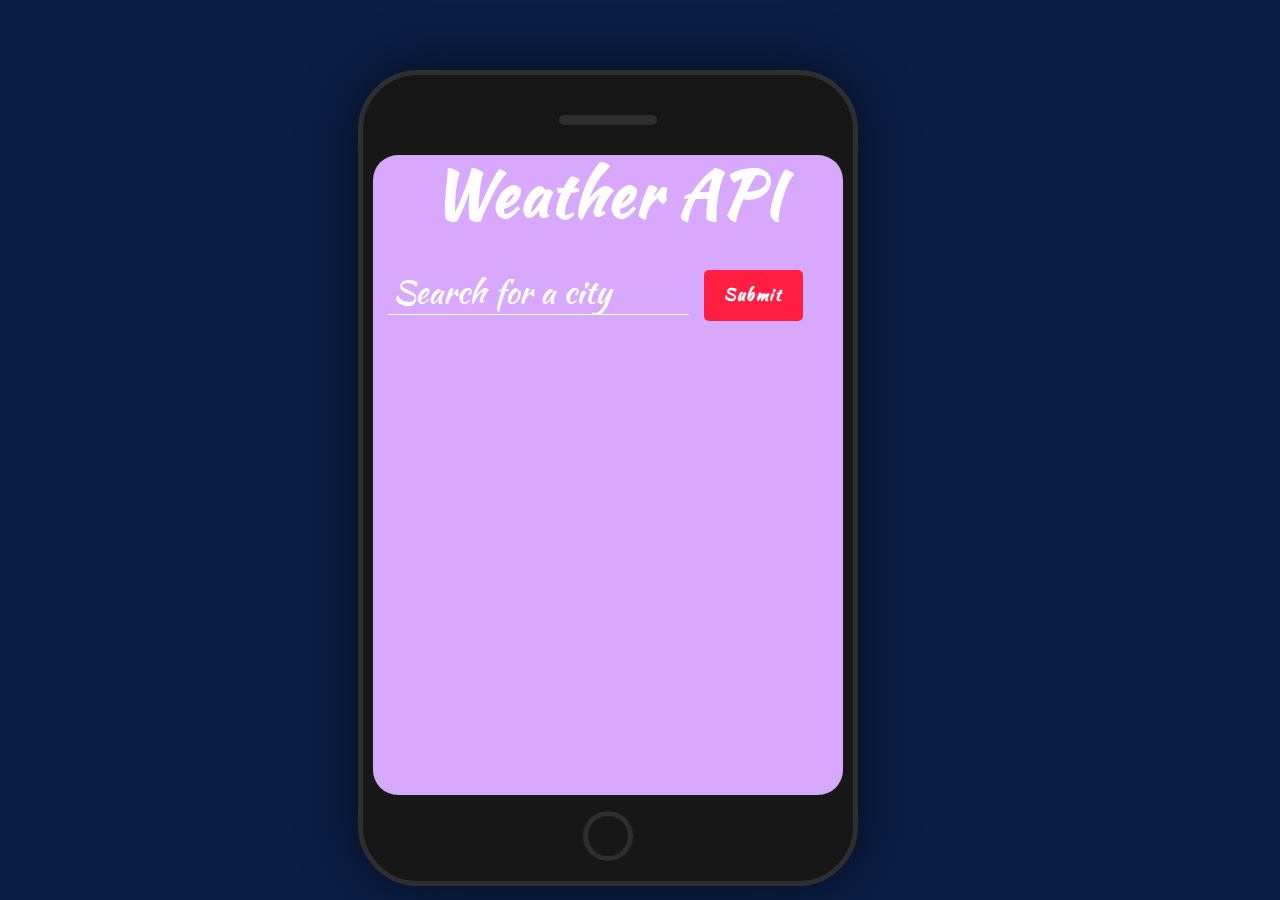
==== index.html @ f7fddd5a "Update index.html" ====
<!DOCTYPE html>
<html lang="en">
<head>
<meta charset="UTF-8">
<meta http-equiv="X-UA-Compatible" content="IE-edge">
<meta name="viewport" content="width=device-width, initial-scale=1.0">
<script src="https://code.jquery.com/jquery-3.6.1.js" integrity="sha256-3zlB5s2uwoUzrXK3BT7AX3FyvojsraNFxCc2vC/7pNI=" crossorigin="anonymous"></script>
<link rel="stylesheet" href="https://cdn.jsdelivr.net/npm/bootstrap@4.3.1/dist/css/bootstrap.min.css" integrity="sha384-ggOyR0iXCbMQv3Xipma34MD+dH/1fQ784/j6cY/iJTQUOhcWr7x9JvoRxT2MZw1T" crossorigin="anonymous">
<script src="https://code.jquery.com/jquery-3.3.1.slim.min.js" integrity="sha384-q8i/X+965DzO0rT7abK41JStQIAqVgRVzpbzo5smXKp4YfRvH+8abtTE1Pififigo" crossorigin="anonymous"></script>
<script src="https://cdn.jsdelivr.net/npm/popper.js@1.14.7/dist/umd/popper.min.js" integrity="sha384-UO2eT0CpHqdSJQ6hJty5KVphtPhzWj9WO1clHTMGa3JDZwrnQq4sF86dIHNDz0W1" crossorigin="anonymous"></script>
<script src="https://cdn.jsdelivr.net/npm/bootstrap@4.3.1/dist/js/bootstrap.min.js" integrity="sha384-JjSmVgyd0p3pXB1rRibZUAYoIIy6OrQ6VrjIEaFf/nJGzIxFDsf4x0xIM+B07jRM" crossorigin="anonymous"></script>
<script src="https://cdnjs.cloudflare.com/ajax/libs/jquery/3.1.1/jquery.min.js"></script>
<link rel="stylesheet" type="text/css" href="deveice.css">


<script type="text/javascript">

	$(document).ready(function(){

		$.ajax({
  url: "https://geolocation-db.com/jsonp",
  jsonpCallback: "callback",
  dataType: "jsonp",
  success: function(location) {
    $('#country').html(location.country_name);
    $('#state').html(location.state);
    $('#city').html(location.city);
    $('#latitude').html(location.latitude);
    $('#longitude').html(location.longitude);
    $('#ip').html(location.IPv4);
  }
});


$.get("http://ipinfo.io", function(response) {
    console.log(response.city, response.country);
    $("#ciudad").val(response.city);
}, "jsonp");



	});
		window.onload=function(){
			 $("#test").find("span").css("color", "yellow");
			

			//
  			const form = document.querySelector(".top-banner form");
const input = document.querySelector(".top-banner input");
const msg = document.querySelector(".top-banner .msg");
const list = document.querySelector(".ajax-section .cities");
/*Para obtener API key: https://home.openweathermap.org/users/sign_up*/
const apiKey = "0a57737e098a332f372d7efb3418f90d";

form.addEventListener("submit", e => {
  e.preventDefault();
  let inputVal = input.value;

  //Comprobar si ya hay en la lista una ciudad
  const listItems = list.querySelectorAll(".ajax-section .city");
  const listItemsArray = Array.from(listItems);

  if (listItemsArray.length > 0) {
    
    const filteredArray = listItemsArray.filter(el => {
      let content = "";
      //Ejemplo: athens,gr
      //Se soporta both languages English and Spanish
      if (inputVal.includes(",")) {
        //Validation
        //athens,grrrrrr->invalid country code, so we keep only the first part of inputVal
        if (inputVal.split(",")[1].length > 2) {
          inputVal = inputVal.split(",")[0];
          content = el
            .querySelector(".city-name span")
            .textContent.toLowerCase();
        } else {
          content = el.querySelector(".city-name").dataset.name.toLowerCase();
        }
      } else {
        //Discriminando Lower and Upper cases
        //athens
        content = el.querySelector(".city-name span").textContent.toLowerCase();
      }
      return content == inputVal.toLowerCase();
    });

    if (filteredArray.length > 0) {
      alert('Por favor, busque una ciudad diferente a la ya encontrada.');
      form.reset();
      input.focus();
      return;
    }

    else{
      $('.city').remove();
    }
  }

  //ajax here
  const url = `https://api.openweathermap.org/data/2.5/weather?q=${inputVal}&appid=${apiKey}&units=metric`;

  fetch(url)
    .then(response => response.json())
    .then(data => {
      const { main, name, sys, weather } = data;
      const icon = `https://s3-us-west-2.amazonaws.com/s.cdpn.io/162656/${
        weather[0]["icon"]
      }.svg`;

      const li = document.createElement("li");
      
      li.classList.add("city");
      const markup = `
        <h2 class="city-name" data-name="${name},${sys.country}">
          <span>${name}</span>
          <sup>${sys.country}</sup>
        </h2>
        <div class="city-temp">${Math.round(main.temp)}<sup> °C</sup></div>
        <figure>
          <img class="city-icon" src="${icon}" alt="${
        weather[0]["description"]
      }">
          <figcaption class="captionText">${weather[0]["description"]}</figcaption>
        </figure>
      `;
      
      
      li.innerHTML = markup;

      list.appendChild(li);
      

    })
    .catch(() => {
      
      alert('Nope. Digite bien... e.e');
    });

  msg.textContent = "";
  form.reset();
  input.focus();
});
}
/////Ejemplo de String para buscar
		/*SEARCH BY USING A CITY NAME (e.g. athens) OR A COMMA-SEPARATED CITY NAME ALONG WITH THE COUNTRY CODE (e.g. athens,gr)*/

	</script>
<!--<link rel="stylesheet" type="text/css" href="deveice.css">-->
<link rel="stylesheet" type="text/css" href="style.css">
	<title>Simple weather API</title>
</head>
<body>

	

<div class="device">



	
<section class="top-banner">
  <div class="container">
    <h1 class="heading">Weather API</h1>
    <form>
      <input type="text" placeholder="Search for a city" autofocus id="ciudad">
      <button type="submit">Submit</button>
      <span class="msg"></span>
    </form>
  </div>
</section>
<section class="ajax-section">
  <div class="container" style="width: 100%; height: 100%;">
    <ul class="cities"></ul>
  </div>
</section>

	


</div>

</body>
</html>
---- deveice.css ----
@import url(https://fonts.googleapis.com/css?family=Kaushan+Script);


* {
  box-sizing: border-box;
  position: relative;
  color: white;
  font-family: 'Kaushan Script', cursive;
  
}

html, body {
  background-color: #2a8538;
  width: 100%;
  height: 100%;
}

aside, main {
  width: 100%;
  height: 100%;
  float: left;
  padding: 2rem;
}

.device {
  position: relative;  /*absolute se pone a la derecha*/
  right: 2rem;
  height: 816px;
  width:500px;   /*50%;***************************/
  padding: 80px 10px 30px 10px;
  border: 5px solid #2f2f2f;
  border-radius: 60px;
  background-color: #171717;
  box-shadow: 0 0 50px 10px rgba(0, 0, 0, 0.4);
  margin: auto;   /*margin para centrar*/
}
.device:before, .device:after {
  content: '';
  position: absolute;
  z-index: 2;
 
}
.device:before {
  width: 20%;
  height: 10px;
  top: 40px;
  left: 40%;
  border-radius: 10px;
  background-color: #2f2f2f;
  
}
.device:after {
  width: 50px;
  height: 50px;
  border-radius: 50%;
  border: solid 5px #2f2f2f;
  left: calc(50% - 25px);
  bottom: 20px;
  
}
.device section {
  height: calc(100% - 50px);
  width: 100%;
  overflow: hidden;
  background-color: #d8a8fd;
  position: relative;
  
}
.device header, .device footer {
  height: 40px;
  background-color: #a7e7b6;
  
}


.divLoading{
  position: relative;
  top: 40%;
  font-size: 30px;

}

.divInfo{
  display: none;
}


.imgClima{
  margin-top: 130px;
    
}

.lblTemperatura{
  font-size: 80px;
  
}

.lblCiudad{
  margin-top: 40px;
}
---- deveice.css ----
@import url(https://fonts.googleapis.com/css?family=Kaushan+Script);


* {
  box-sizing: border-box;
  position: relative;
  color: white;
  font-family: 'Kaushan Script', cursive;
  
}

html, body {
  background-color: #2a8538;
  width: 100%;
  height: 100%;
}

aside, main {
  width: 100%;
  height: 100%;
  float: left;
  padding: 2rem;
}

.device {
  position: relative;  /*absolute se pone a la derecha*/
  right: 2rem;
  height: 816px;
  width:500px;   /*50%;***************************/
  padding: 80px 10px 30px 10px;
  border: 5px solid #2f2f2f;
  border-radius: 60px;
  background-color: #171717;
  box-shadow: 0 0 50px 10px rgba(0, 0, 0, 0.4);
  margin: auto;   /*margin para centrar*/
}
.device:before, .device:after {
  content: '';
  position: absolute;
  z-index: 2;
 
}
.device:before {
  width: 20%;
  height: 10px;
  top: 40px;
  left: 40%;
  border-radius: 10px;
  background-color: #2f2f2f;
  
}
.device:after {
  width: 50px;
  height: 50px;
  border-radius: 50%;
  border: solid 5px #2f2f2f;
  left: calc(50% - 25px);
  bottom: 20px;
  
}
.device section {
  height: calc(100% - 50px);
  width: 100%;
  overflow: hidden;
  background-color: #d8a8fd;
  position: relative;
  
}
.device header, .device footer {
  height: 40px;
  background-color: #a7e7b6;
  
}


.divLoading{
  position: relative;
  top: 40%;
  font-size: 30px;

}

.divInfo{
  display: none;
}


.imgClima{
  margin-top: 130px;
    
}

.lblTemperatura{
  font-size: 80px;
  
}

.lblCiudad{
  margin-top: 40px;
}
---- style.css ----
/* RESET STYLES
–––––––––––––––––––––––––––––––––––––––––––––––––– */
:root {
  --bg_main: #0a1f44;
  --text_light: #fff;
  --text_med: #53627c;
  --text_dark: #1e2432;
  --red: #ff1e42;
  --darkred: #c3112d;
  --orange: #ff8c00;
}

* {
  margin: 0;
  padding: 0;
  box-sizing: border-box;
  font-weight: normal;
}

a {
  color: inherit;
  text-decoration: none;
}

button {
  cursor: pointer;
}
 
input {
  -webkit-appearance: none;
}
 
button,
input {
  border: none;
  background: none;
  outline: none;
  color: inherit;
}

img {
  display: block;
  max-width: 100%;
  height: auto;
}

ul {
  list-style: none;

}

body {
  font: 1rem/1.3 "Roboto", sans-serif;
  background: var(--bg_main);
  color: var(--text_dark);
  padding: 70px;
}

/*Cambio de "width"*/
.container {
  width: auto;
  margin: 0 auto;
  padding: 0 15px;
  text-align: center;
  margin-top: 0px;
  margin-bottom: 0px;


}


/* SECTION #1
–––––––––––––––––––––––––––––––––––––––––––––––––– */
.top-banner {
  color: var(--text_light);
  border-top-right-radius: 25px;
  border-top-left-radius: 25px;
  height: auto;
  max-height: 170px;
  

  

}

.heading {
  
  font-weight: bold;
  font-size: 4rem;
  letter-spacing: 0.02em;
  padding: 0 0 30px 0;

  
}

.top-banner form {
  position: relative;
  display: flex;
  align-items: center;
}

.top-banner form input {
  font-size: 2rem;
  height: 40px;
  padding: 5px 5px 10px;
  border-bottom: 1px solid;
}

.top-banner form input::placeholder {
  color: currentColor; 
}

.top-banner form button {
  font-size: 1rem;
  font-weight: bold;
  letter-spacing: 0.1em;
  padding: 15px 20px;
  margin-left: 15px;
  border-radius: 5px;
  background: var(--red);
  transition: background 0.3s ease-in-out;
}

.top-banner form button:hover {
  background: var(--darkred);
}

.top-banner form .msg {
  position: absolute;
  bottom: -40px;
  left: 0;
  max-width: 450px;
  min-height: 40px;
}


/* SECTION #2
–––––––––––––––––––––––––––––––––––––––––––––––––– */
.ajax-section {
  margin: 70px 0 20px;
  margin-top: 0px;
  border-bottom-right-radius:25px; 
  border-bottom-left-radius:25px;
  max-height: 470px;


}

.ajax-section .cities {
  display: grid;
  grid-gap: 32px 20px;
  grid-template-columns: repeat(4, 1fr);
  margin: 0 auto;
}

.ajax-section .city {
  position: relative;
  padding: 40px 10%;
  border-radius: 20px;
  background: aqua;
  color: var(--text_med);
  width: 440px;
  height: auto;
  margin: 0 auto;
}




.ajax-section .city::after {
  content: '';
  width: 90%;
  height: 50px;
  position: absolute;
  bottom: -12px;
  left: 5%;
  z-index: -1;
  opacity: 0.3;
  border-radius: 20px;
  background: var(--text_light);
}

.ajax-section figcaption {
  margin-top: 10px;
  text-transform: uppercase;
  letter-spacing: 0.05em;
}

.ajax-section .city-temp {
  font-size: 5rem;
  font-weight: bold;
  margin-top: 10px;
  color: var(--text_dark);
}

.ajax-section .city sup {
  font-size: 0.5em;

  
}

.ajax-section .city-name sup {
  padding: 0.2em 0.6em;
  border-radius: 30px;
  color: var(--text_light);
  background: var(--orange);


}


/*  Begin  */

.ajax-section .city-name{
  
  text-align: center;

}

.ajax-section .city-temp{
  
  text-align: center;

}

.ajax-section .city-icon{
  
  margin: 0 auto;

}

.ajax-section .captionText{
  
  text-align: center;

}




/*  End */

.ajax-section .city-icon {
  margin-top: 10px;
  width: 100px;
  height: 100px;
}


/* FOOTER
–––––––––––––––––––––––––––––––––––––––––––––––––– */
.page-footer {
  text-align: right;
  font-size: 1rem;
  color: var(--text_light);
  margin-top: 40px;
}

.page-footer span {
  color: var(--red);
}


/* MQ
–––––––––––––––––––––––––––––––––––––––––––––––––– */
@media screen and (max-width: 1000px) {
  body {
    padding: 30px;
  }
  
  .ajax-section .cities {
    grid-template-columns: repeat(3, 1fr);
  }
}

@media screen and (max-width: 700px) {
  .heading,
  .ajax-section .city-temp {
    font-size: 3rem;
  }
  
  .ajax-section {
    margin-top: 0px;
  }
  
  .top-banner form {
    flex-direction: column;
    align-items: flex-start;
  }
  
  .top-banner form input,
  .top-banner form button {
    width: 100%;
  }

  .top-banner form button {
    margin: 0;
    font-size: 10px;
    max-height: 30px;
    text-align: center;
    padding: 2px;
  }
  
  .top-banner form .msg {
    position: static;
    max-width: none;
    min-height: 0;
    margin-top: 10px;
  }

  .ajax-section .cities {
    grid-template-columns: repeat(2, 1fr);
  }
}

@media screen and (max-width: 500px) {
  body {
    padding: 15px;
  }
  
  .ajax-section .cities {
    grid-template-columns: repeat(1, 1fr);
  }
}


/* API Key banner
–––––––––––––––––––––––––––––––––––––––––––––––––– */
.api {
  background: #fffbbc;
  position: fixed;
  top: 0;
  left: 0;
  width: 100%;
  padding: 10px;
}

.api a {
  text-decoration: underline;
}

.api a:hover {
  text-decoration: none;
}
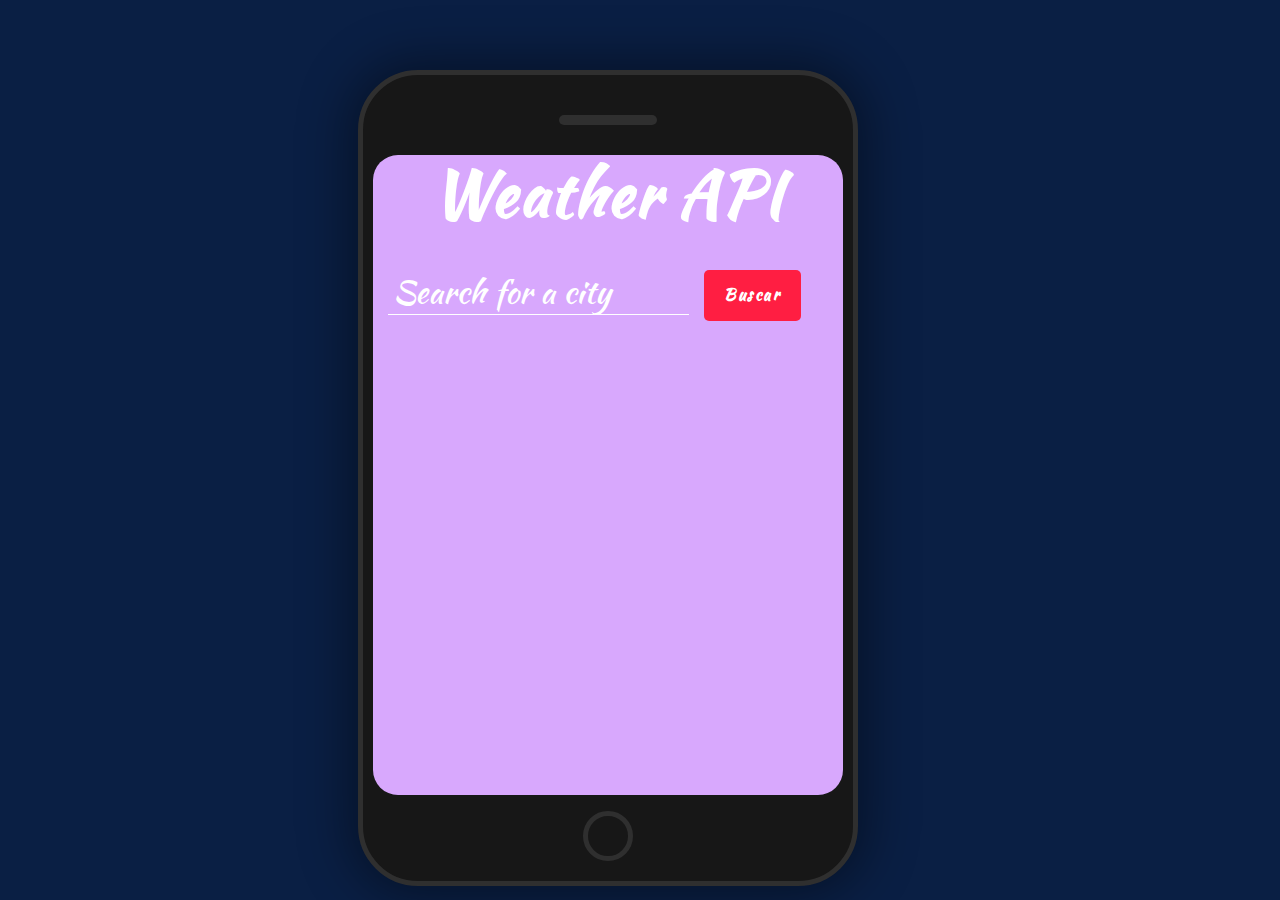
==== commit 8f987737: "Update index.html" ====
--- a/index.html
+++ b/index.html
@@ -134,7 +134,7 @@
     })
     .catch(() => {
       
-      alert('Nope. Digite bien... e.e');
+      alert('Ciudad no válida.');
     });
 
   msg.textContent = "";
@@ -164,7 +164,7 @@
     <h1 class="heading">Weather API</h1>
     <form>
       <input type="text" placeholder="Search for a city" autofocus id="ciudad">
-      <button type="submit">Submit</button>
+      <button type="submit">Buscar</button>
       <span class="msg"></span>
     </form>
   </div>
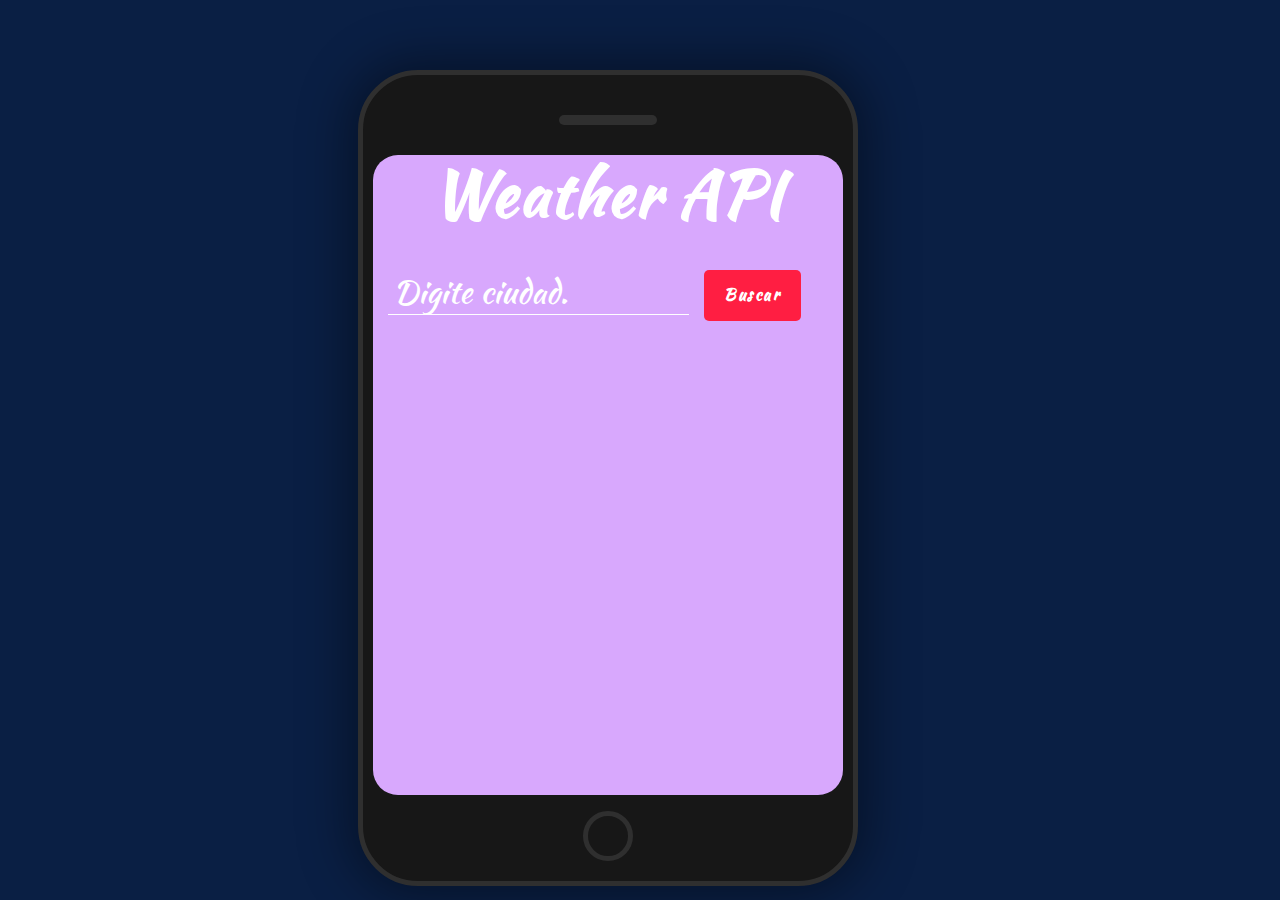
==== commit 7dc362b0: "Update index.html" ====
--- a/index.html
+++ b/index.html
@@ -163,7 +163,7 @@
   <div class="container">
     <h1 class="heading">Weather API</h1>
     <form>
-      <input type="text" placeholder="Search for a city" autofocus id="ciudad">
+      <input type="text" placeholder="Digite ciudad." autofocus id="ciudad">
       <button type="submit">Buscar</button>
       <span class="msg"></span>
     </form>
